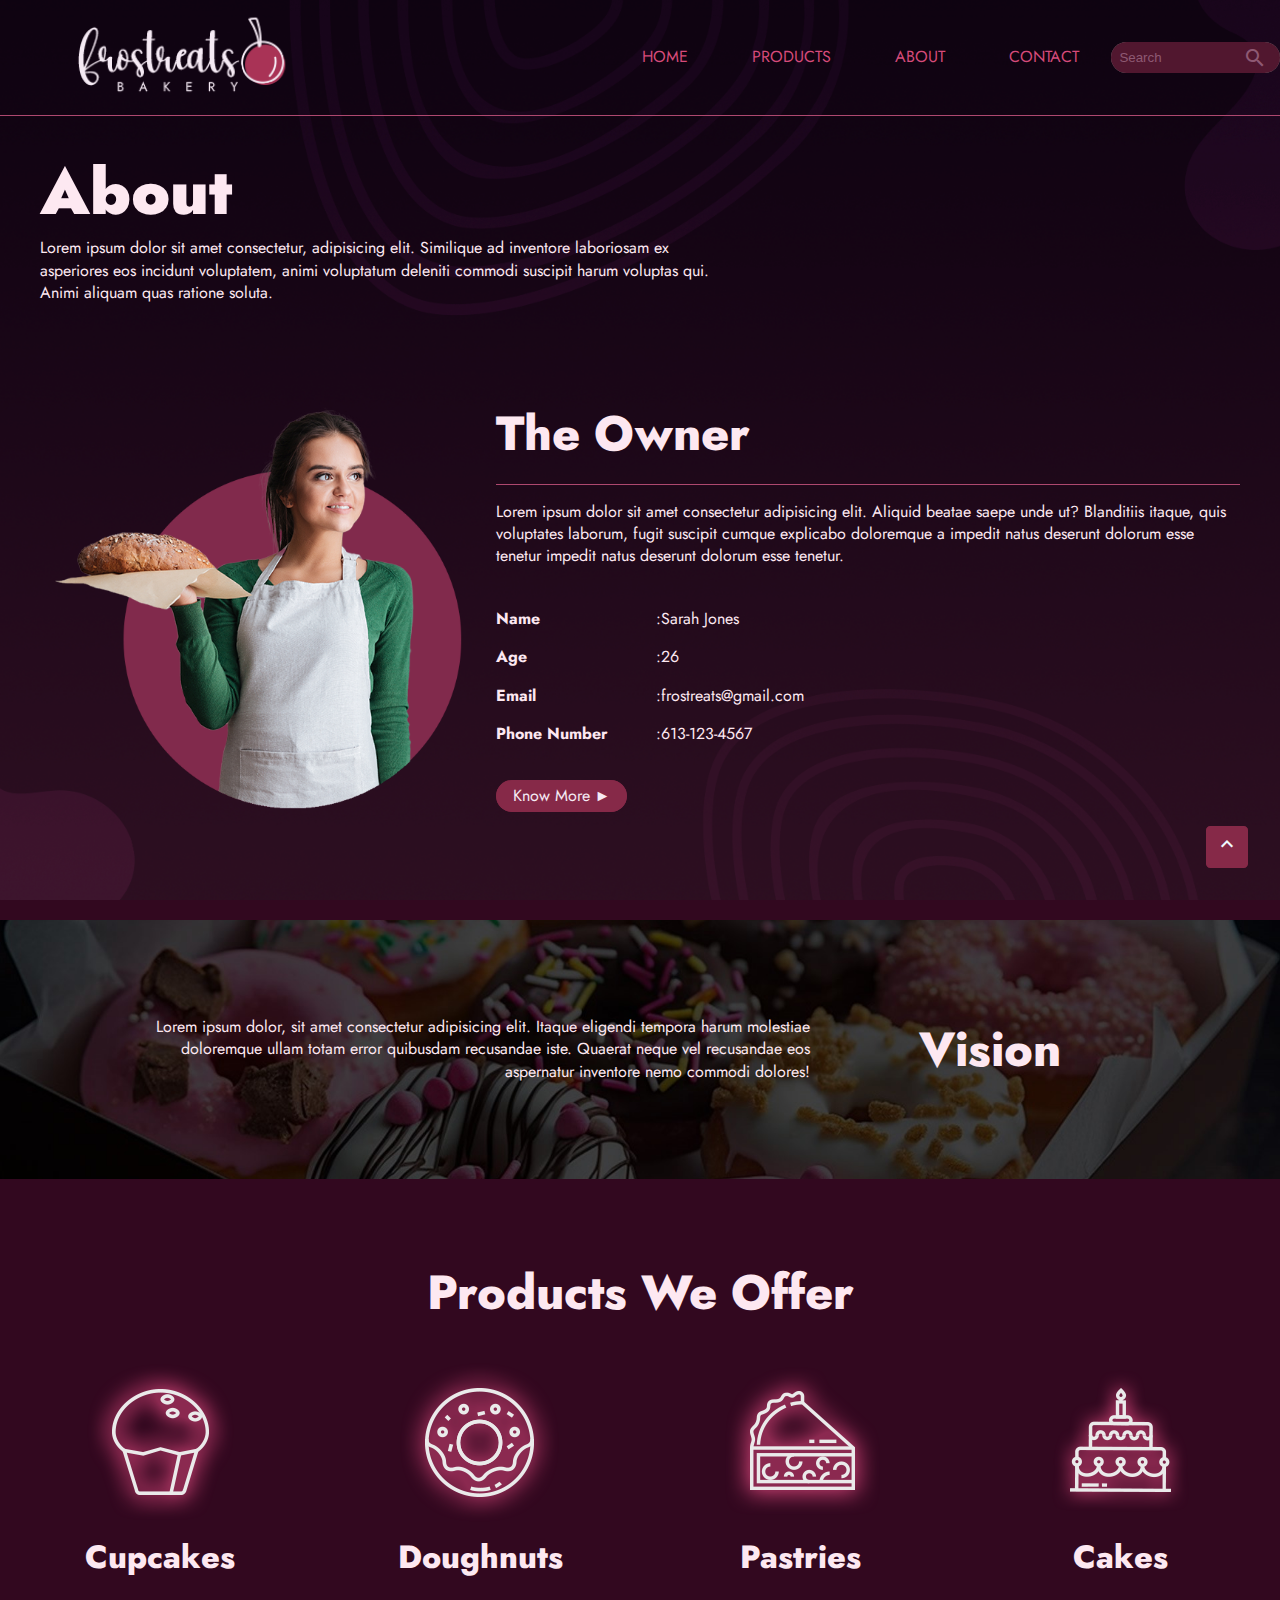
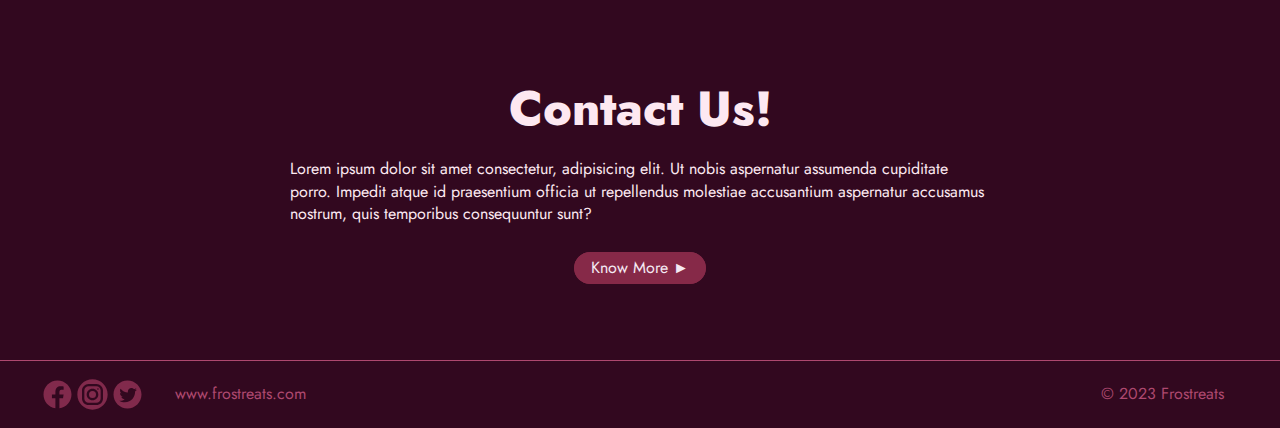
==== about.html @ 8da69e14 "adds other pages and styling" ====
<!DOCTYPE html>
<html lang="en">
<head>
    <meta charset="UTF-8">
    <meta name="viewport" content="width=device-width, initial-scale=1.0">
    <link rel="stylesheet" href="css/reset.css">
    <link rel="stylesheet" href="css/style.css">
    <link rel="stylesheet" href="css/style_about.css">
    <link href="https://fonts.googleapis.com/css2?family=Jost:wght@300&display=swap" rel="stylesheet">
    <link href="https://fonts.googleapis.com/css2?family=Sacramento&display=swap" rel="stylesheet">
    <link href="https://fonts.googleapis.com/icon?family=Material+Icons+Outlined" rel="stylesheet">
    <title>Frostreats</title>
</head>
<body>
    <header>
        <div class="wrapper">
            <nav>
                <a href="index.html"><img src="images/logo.png" alt="frostreats logo" class="logo"></a>

                <div class="menu">
                    <ul class="menu-items">
                        <li><a href="index.html" class="transition home">Home</a></li>
                        <li><a href="products.html" class="transition products">Products</a></li>
                        <li><a href="about.html" class="transition about">About</a></li>
                        <li><a href="contact.html" class="transition contact">Contact</a></li>
                    </ul>

                    <form class="search-bar">
                        <input type="search" name="search" id="search" placeholder="Search">
                        

                        <button>
                            <span class="material-icons-outlined">search</span>
                        </button>
                    </form>
                </div>
                
            </nav>
        </div>
        <hr>
    </header>

    <main>
        <div class="about">
            <div class="about-info">
                <h1>About</h1>
                <p>Lorem ipsum dolor sit amet consectetur, adipisicing elit. Similique ad inventore laboriosam ex asperiores eos incidunt voluptatem, animi voluptatum deleniti commodi suscipit harum voluptas qui. Animi aliquam quas ratione soluta.</p>
            </div>
            
            <div class="about-grid">
                <div class="about-grid-info">
                    <h2>The owner</h2>
                    <hr>
                    <p>Lorem ipsum dolor sit amet consectetur adipisicing elit. Aliquid beatae saepe unde ut? Blanditiis itaque, quis voluptates laborum, fugit suscipit cumque explicabo doloremque a impedit natus deserunt dolorum esse tenetur impedit natus deserunt dolorum esse tenetur.</p>
                    <div class="owner-info">
                        <table>
                            <tr>
                                <th>Name</th>
                                <td>:Sarah Jones</td>
                            </tr>
                            <tr>
                                <th>Age</th>
                                <td>:26</td>
                            </tr>
                            <tr>
                                <th>Email</th>
                                <td>:frostreats@gmail.com</td>
    
                            </tr>
                                <th>Phone Number</th>
                                <td>:613-123-4567</td>
                            </tr>
                        </table>
                    </div>
                    <div class="shop-button"><a href="#" >Know More &#x25BA</a> </div>
                </div>
                <img src="images/about-us.png" alt="image of owner" class="owner-img">
            </div>
        </div>
        
            

        </div>

        <div class="vision-container">
            <div class="vision">
                <h2>Vision</h2>
                <p>Lorem ipsum dolor, sit amet consectetur adipisicing elit. Itaque eligendi tempora harum molestiae doloremque ullam totam error quibusdam recusandae iste. Quaerat neque vel recusandae eos aspernatur inventore nemo commodi dolores!</p>
            </div>
        </div>

        <div class="services-container">
            <h2>Products we offer</h2>
            <div class="services">
                
                <div class="offers">
                    <a href="products.html"><img src="images/cupcake-icon.png" alt="icon for cupcake"></a>
                    <h3>Cupcakes</h3>
                </div>

                <div class="offers">
                    <a href="products.html"><img src="images/doughnut-icon.png" alt="icon for cupcake"></a>
                    <h3>Doughnuts</h3>
                </div>

                <div class="offers">
                    <a href="products.html"><img src="images/pastrie-icon.png" alt="icon for cupcake"></a>
                    <h3>Pastries</h3>
                </div>

                <div class="offers">
                    <a href="products.html"><img src="images/cake-icon.png" alt="icon for cupcake"></a>
                    <h3>Cakes</h3>
                </div>
                
                
            </div>
        </div>

        <div class="contact-info">
            <h2>Contact us!</h2>
            <p>Lorem ipsum dolor sit amet consectetur, adipisicing elit. Ut nobis aspernatur assumenda cupiditate porro. Impedit atque id praesentium officia ut repellendus molestiae accusantium aspernatur accusamus nostrum, quis temporibus consequuntur sunt?</p>
            <div class="shop-button"><a href="contact.html" >Know More &#x25BA</a> </div>

        </div>

    </main>

    <div class="top-button">
        <a href="#"><span class="back-to-top material-icons-outlined">
        expand_less
        </span></a>
    </div>

    <footer>
        <hr>
        
        <div class="footer-content">
            <div class="social-group">
                <div class="svg-group">
                    <svg 
                        x="0px" y="0px" width="35" height="35" viewBox="0 0 30 30">
                        <a xlink:href="https://www.facebook.com/" target="_blank">
                        <path class="svg-icon" d="M15,3C8.373,3,3,8.373,3,15c0,6.016,4.432,10.984,10.206,11.852V18.18h-2.969v-3.154h2.969v-2.099c0-3.475,1.693-5,4.581-5 c1.383,0,2.115,0.103,2.461,0.149v2.753h-1.97c-1.226,0-1.654,1.163-1.654,2.473v1.724h3.593L19.73,18.18h-3.106v8.697 C22.481,26.083,27,21.075,27,15C27,8.373,21.627,3,15,3z"></path>
                        </a>
                    </svg>

                    <svg 
                        x="0px" y="0px" width="35" height="35" viewBox="0 0 30 30">
                        <a xlink:href="https://www.instagram.com/" target="_blank">
                            <path class="svg-icon" d="M 15 2 C 7.832 2 2 7.832 2 15 C 2 22.168 7.832 28 15 28 C 22.168 28 28 22.168 28 15 C 28 7.832 22.168 2 15 2 z M 11.666016 6 L 18.332031 6 C 21.457031 6 24 8.5420156 24 11.666016 L 24 18.332031 C 24 21.457031 21.457984 24 18.333984 24 L 11.667969 24 C 8.5429688 24 6 21.457984 6 18.333984 L 6 11.667969 C 6 8.5429688 8.5420156 6 11.666016 6 z M 11.666016 8 C 9.6450156 8 8 9.6459688 8 11.667969 L 8 18.333984 C 8 20.354984 9.6459688 22 11.667969 22 L 18.333984 22 C 20.354984 22 22 20.354031 22 18.332031 L 22 11.666016 C 22 9.6450156 20.354031 8 18.332031 8 L 11.666016 8 z M 19.667969 9.6660156 C 20.035969 9.6660156 20.333984 9.9640312 20.333984 10.332031 C 20.333984 10.700031 20.035969 11 19.667969 11 C 19.299969 11 19 10.700031 19 10.332031 C 19 9.9640312 19.299969 9.6660156 19.667969 9.6660156 z M 15 10 C 17.757 10 20 12.243 20 15 C 20 17.757 17.757 20 15 20 C 12.243 20 10 17.757 10 15 C 10 12.243 12.243 10 15 10 z M 15 12 A 3 3 0 0 0 15 18 A 3 3 0 0 0 15 12 z"></path>
                        </a>
                    </svg>

                    <svg 
                        x="0px" y="0px" width="35" height="35" viewBox="0 0 30 30">
                        <a xlink:href="https://twitter.com/" target="_blank">
                            <path class="svg-icon" d="M15,3C8.373,3,3,8.373,3,15c0,6.627,5.373,12,12,12s12-5.373,12-12C27,8.373,21.627,3,15,3z M21.464,12.535 c0.006,0.133,0.009,0.265,0.009,0.397c0,4.068-3.095,8.756-8.756,8.756c-1.739,0-3.356-0.509-4.717-1.383 c0.241,0.029,0.486,0.042,0.735,0.042c1.443,0,2.769-0.491,3.821-1.318c-1.347-0.025-2.484-0.915-2.875-2.137 c0.188,0.036,0.381,0.055,0.579,0.055c0.281,0,0.554-0.038,0.811-0.108c-1.408-0.282-2.469-1.526-2.469-3.017 c0-0.013,0-0.026,0-0.039c0.415,0.231,0.889,0.369,1.394,0.385c-0.825-0.551-1.369-1.494-1.369-2.561 c0-0.565,0.151-1.094,0.416-1.547c1.518,1.862,3.786,3.088,6.343,3.216c-0.052-0.225-0.079-0.46-0.079-0.701 c0-1.699,1.378-3.078,3.077-3.078c0.885,0,1.685,0.374,2.246,0.972c0.701-0.139,1.36-0.394,1.955-0.747 c-0.23,0.719-0.718,1.321-1.354,1.703c0.622-0.074,1.215-0.239,1.768-0.484C22.588,11.559,22.067,12.1,21.464,12.535z"></path>
                        </a>
                    </svg>   

                </div>
                
                <a href="index.html">www.frostreats.com</a>
            </div>

            

            <p class="copyright">&copy; 2023 Frostreats</p>
        
        </div>

    </footer>
</body>
</html>
---- css/style.css ----
*{
    box-sizing: border-box;
}

html{
    scroll-behavior: smooth;
}

body{
    background-image: url(../images/bg-pattern.png);
    background-repeat: no-repeat;
    background-position:center center;
    background-size:cover;
    background-attachment: fixed;
    color: #fde8f1;
    background-color: #32081f;
    margin: 0 auto;
    line-height: 1.4;
    

    

    font-family: 'Jost', sans-serif;

}

/* nav styles */

.logo{
    margin: 0 auto;
    display: block;
   
}

nav{
    width: 100%;
    text-align: center;
    

}

.menu{
    max-width: 1200px;
    margin: 0 auto;
}

nav ul li a{
    text-decoration: none;
    padding: 1rem 2rem;
    display: block;
    
    color: #d64b7a;
    text-transform: uppercase;
}

.transition{
    position: relative;
}

.transition::before{
    content: "";
    position: absolute;
    left:0;
    bottom:0;
    width:0;
    height:1px;
    background-color:#ae486f;
    transition: width 0.5s ease-out;
    

}

.transition:hover::before{
    width:100%;
}

.banner-img{
    display: block;
    margin: 0 auto;
    width: 100%;

}

hr{
    
    background-color:#ae486f;
    border: none;
    height: 1px;
    margin:1rem 0;
}

/* styling for the search bar */

.search-bar{
    position: relative;
    border-radius: 25px;
    background-color: gray;
    max-width: 20rem;
    text-align: center;
    margin: 0 auto;
    margin-top: 1rem;
}

.search-bar input{
    height: 100%;
    width:100%;
    border-radius:25px;
    display:block;
    border: none;
    padding:.5rem;
    background-color: #51172f;
    caret-color:#d795b5;
    color:#fde8f1;
    
}

/* to remove the "x" from the search input field */
input[type="search"]::-webkit-search-decoration,
input[type="search"]::-webkit-search-cancel-button,
input[type="search"]::-webkit-search-results-button,
input[type="search"]::-webkit-search-results-decoration{
    display: none;
}

.search-bar input:focus{
    outline:none;
}

.search-bar button{
    position:absolute;
    top:0;
    right:0;
    width:50px;
    height: 100%;
    border-radius:50%;
    cursor:pointer;
    border:none;
    background: none;
    padding-top: 4px;
}

.form{
    width: 100%;
}

::placeholder{
    color:#8e5973;
}

.material-icons-outlined{
    color:#8e5973 ;
}

/* main styles */

main{
    max-width: 1200px;
    margin: 0 auto;
    /* text-align: center; */
}

.banner-wrapper{
    text-align: center;
}

h1{
    font-size: 5rem;
    width: 100%;
    text-align: center;
    font-weight: 1000;
    text-transform: capitalize;
}

.slogan{
    font-family: 'Sacramento', cursive;
    font-size:3.5rem;
    font-weight: 500;
    color:transparent;
    -webkit-text-stroke-width: 0.3px;
    -webkit-text-stroke-color: #fde8f1;
    text-shadow: 1px 1px 10px #fc2f74;
    text-wrap: nowrap;
    padding:0 2rem;
    animation: blink-1 1s ease-in;

}

@keyframes blink-1 {
    0%,
    30%,
    50%,
    100% {
      opacity: 1;
    }
    25%,
    40%,
    75% {
      opacity: 0;
    }
  }
  

.banner-content p{
    margin:1rem auto;
    padding: 0 2rem;
}

.shop-button{
    display: block;
    margin: 2rem 0;
    
}

.shop-button a{
   
    background-color: #862948;
    border-radius: 25px;
    color: #f5eaf4;
    padding: .2rem 1rem;
    text-decoration: none;
    transition:1s ease-out ;
    border: #862948 1px solid;
}

.shop-button a:hover{
    background-color: transparent;
    border: 1px solid #ae486f;
    transition: background-color border 0.5s ease;

}


/* @keyframes slide-in-right{
    0%{
        transform:translateX(-100px);
        opacity: 0;

    }
    100%{
        transform: translateX(1);
        opacity: 1;
    }
}

.banner-img{
    animation: slide-in-right 2s ease;
} */

/* @keyframes slide-in-left{
    0%{
        transform:translateX(100px);
        opacity: 0;
    }
    100%{
        transform: translateX(1);
        opacity: 1;
    }
}

.banner-content{
    animation: slide-in-left 2s ease;
}  */



/* footer styles */

.footer-content{
    color:#ae486f;
    margin:0 auto;
    max-width: 1200px;
    display: block;
    margin-bottom: 1rem;
}

.social-group a{
    text-decoration: none;
    color:#ae486f;
}

.svg-icon{
    fill: #812a4c;
}

.svg-group{
    display: flex;
}

.social-group{
    display: flex;
    gap:5%;
    flex-wrap: wrap;
    align-items: center;
  
}

.footer-content{
    display:grid;
    grid-template-columns: repeat(2,1fr);
}

.copyright{
    text-align: right;
    padding-right:1rem;
    align-self: center;
}


/*------ Media query -----*/

@media screen and (min-width:760px) {

   



    /* ------ Nav styles ------*/

    .logo{
        width: 90%;
        margin-left:3rem;
    }

    nav{
        margin:0 auto;
        display: block;
        display: flex;  
        align-items: center;
        justify-content: center;
        gap:25%;
    }

    .menu-items{
        display: flex;
        justify-content: space-around;
    }

    .menu-items li{
        align-self: center;
    }


    .menu{
        display:flex;
        
        
    }

    .search-bar{
        margin:1rem 0;
    }

   .wrapper + hr{
    margin: 0;
   }

   /* main styles */

   .banner-wrapper{
    display:grid;
    grid-template-columns: repeat(2,1fr);
    margin: 1.5rem 0 2rem 0;
   }

   .banner-content{
    align-self: center;
   }

   
   
   



}
---- css/style_about.css ----
main{
    max-width: 100%;
}

.about{
    max-width: 1200px;
    margin: 0 auto;
}

.about-grid{
    margin:5rem 0;
    animation: slide-in 2s ease;
}

@keyframes slide-in{
    0%{
        transform: translateX(100px);
        opacity: 0;
    }
    100%{
        transform: translateX(1);
        opacity: 1;
    }
}

h1{
    font-size:4rem;
    text-align: left;
}

h3{
    font-size:2rem;
    font-weight: 800;
    text-transform: capitalize;
}

.offers{
    margin:1rem 0;
}

h1 + p{
    text-align: left;
    max-width: 700px;
}

.about-info{
    margin:2rem 0;
}

h2{
    font-size: 3rem;
    font-weight: 800;
    margin:1rem 0;
    text-transform: capitalize;
}

h2 + p{
    max-width: 700px;
    margin: 0 auto;
}

table{
    display: inline-block;
    text-align: left;
    margin: 2rem;
    
}


table tr th{
    
    padding: .5rem 3rem .5rem 0;
    font-weight: bold;
}

.owner-img{
    margin: 0 auto;
    display: block;
    width: 100%;
}

.services-container{
    margin:5rem 0;
    text-align: center;
}

.vision-container{
    display:block;
    background: rgb(69, 10, 40) url(../images/vision.jpg);
    background-repeat: no-repeat;
    background-position:center center;
    background-size:cover;
    padding:2rem 0;
    margin:5rem 0;
    transition:500ms ease-out ;
}

.vision-container:hover{
    box-shadow: 0 0 30px 10px #96355d99;
    transition: ease-in-out 500ms;
}

@keyframes scale-down{
    0% {
        transform: scale(1);
    }
    100% {
        transform: scale(0.8);
    }
  }

.offers:hover a img{
    animation:  scale-down 0.4s ease-in-out both;
}

.contact-info{
    margin:5rem 0;
    text-align: center;
}

.top-button {
    position: fixed;
    bottom: 2rem;
    right: 2rem;
    border: 1px solid #862948;
    background-color:#862948 ;
    border-radius: 10%;
    padding: 0.3rem 0.5rem;
}

.top-button:hover{
    background-color: transparent;
    transition: background-color 1s;
}

.back-to-top{
    color: aliceblue;

}

@media screen and (min-width:760px){

    .about-info h2{
        text-align: left;
    }

    .about-grid-info{
        text-align: left;
    }

    h2 + p{
        max-width: 700px;
        text-align: left;
    }

    table{
        display: block;
        margin-left:0 ;
    }

    .about-grid{
        display: grid;
        grid-template-areas: "img info";
        align-items: center;
    }

    .about-info{
        grid-area: info;
    }

    .owner-img{
        grid-area: img;
    }


    .vision{
        display: grid;
        grid-template-areas:"paragraph heading";
        padding:3rem 0;
        align-items: center;
        
    }

    .vision h2{
        grid-area:heading;
        text-align: left;
    }

    .vision p{
        grid-area:paragraph;
        text-align: right;
    }

    .services{
        display: grid;
        grid-template-columns: repeat(4,1fr);
    }
    
}
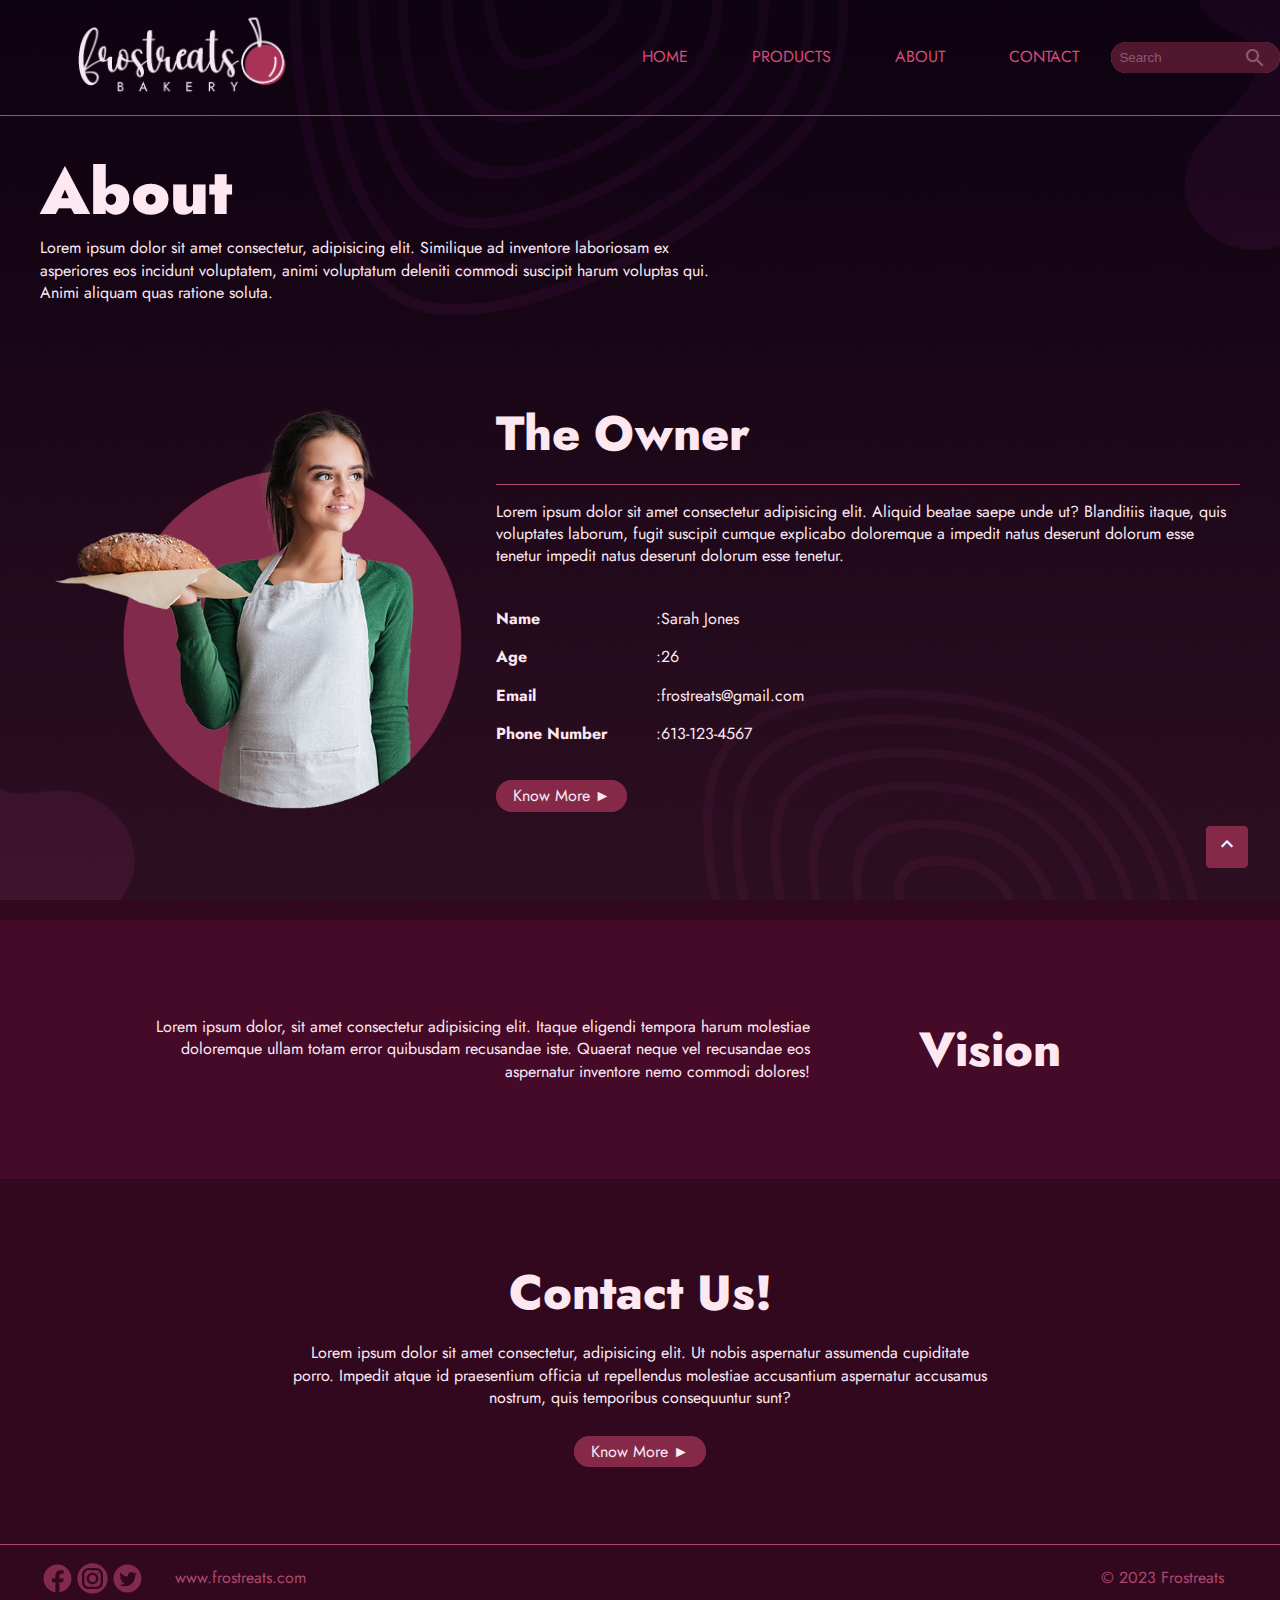
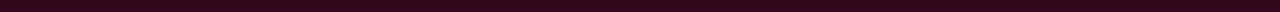
==== commit cc3afa6f: "updates css styling" ====
--- a/about.html
+++ b/about.html
@@ -89,33 +89,6 @@
             </div>
         </div>
 
-        <div class="services-container">
-            <h2>Products we offer</h2>
-            <div class="services">
-                
-                <div class="offers">
-                    <a href="products.html"><img src="images/cupcake-icon.png" alt="icon for cupcake"></a>
-                    <h3>Cupcakes</h3>
-                </div>
-
-                <div class="offers">
-                    <a href="products.html"><img src="images/doughnut-icon.png" alt="icon for cupcake"></a>
-                    <h3>Doughnuts</h3>
-                </div>
-
-                <div class="offers">
-                    <a href="products.html"><img src="images/pastrie-icon.png" alt="icon for cupcake"></a>
-                    <h3>Pastries</h3>
-                </div>
-
-                <div class="offers">
-                    <a href="products.html"><img src="images/cake-icon.png" alt="icon for cupcake"></a>
-                    <h3>Cakes</h3>
-                </div>
-                
-                
-            </div>
-        </div>
 
         <div class="contact-info">
             <h2>Contact us!</h2>
--- a/css/style.css
+++ b/css/style.css
@@ -14,7 +14,7 @@
     background-attachment: fixed;
     color: #fde8f1;
     background-color: #32081f;
-    margin: 0 auto;
+    /* margin: 0 auto; */
     line-height: 1.4;
     
 
@@ -23,6 +23,7 @@
     font-family: 'Jost', sans-serif;
 
 }
+
 
 /* nav styles */
 
@@ -153,14 +154,13 @@
 
 /* main styles */
 
-main{
+
+.banner-wrapper{
+    text-align: center;
     max-width: 1200px;
-    margin: 0 auto;
-    /* text-align: center; */
-}
-
-.banner-wrapper{
-    text-align: center;
+    margin: 1rem auto;
+    
+
 }
 
 h1{
@@ -230,6 +230,7 @@
 }
 
 
+
 /* @keyframes slide-in-right{
     0%{
         transform:translateX(-100px);
@@ -261,7 +262,103 @@
     animation: slide-in-left 2s ease;
 }  */
 
-
+.quote{
+    display:block;
+    background: rgb(69, 10, 40) url(../images/quote-bg.png);
+    background-repeat: no-repeat;
+    background-position:center center;
+    background-size:cover;
+    background-attachment: fixed;
+    padding:4rem 0;
+    margin:2rem auto;
+    transition:500ms ease-out ;
+    text-align: center;
+   
+    font-size: 1.3rem;
+}
+
+blockquote {
+    margin: 0 auto;
+    padding: 10px 60px 10px 70px;
+    position: relative;
+    max-width: 700px;
+}
+
+q {
+      
+    display: block;
+    padding: 1rem;
+    quotes: "“" "”";
+      
+    &::before {
+        content: open-quote;
+        font-family: Georgia, "Times New Roman", Times, serif;
+        font-size: 7rem;
+        font-weight: bold;
+        line-height: 7rem;
+        left: 0;
+        top: 0;
+        position: absolute;
+        
+      }
+      
+    &::after {
+        content: close-quote;
+        font-family: Georgia, "Times New Roman", Times, serif;
+        font-size: 7rem;
+        font-weight: bold;
+        line-height: 7rem;
+        right: 0;
+        bottom: 0;
+        position: absolute;
+      
+      }
+    }
+
+  
+
+.services-container,.index-about h2{
+    font-size: 3rem;
+    font-weight: 800;
+    margin:1rem 0;
+    text-transform: capitalize;
+}
+
+h3{
+    font-size:1.5rem;
+    font-weight: 800;
+    text-transform: capitalize;
+}
+
+
+.services-container{
+    margin:5rem 0;
+    text-align: center;
+}
+
+@keyframes scale-down{
+    0% {
+        transform: scale(1);
+    }
+    100% {
+        transform: scale(0.8);
+    }
+  }
+
+.offers:hover a img{
+    animation:  scale-down 0.4s ease-in-out both;
+}
+
+.index-about{
+    margin:0 auto;
+    max-width: 1200px;
+    text-align: center;
+}
+
+.index-about p{
+    max-width: 700px;
+    margin: 0 auto;
+}
 
 /* footer styles */
 
@@ -305,6 +402,25 @@
     align-self: center;
 }
 
+.top-button {
+    position: fixed;
+    bottom: 2rem;
+    right: 2rem;
+    border: 1px solid #862948;
+    background-color:#862948 ;
+    border-radius: 10%;
+    padding: 0.3rem 0.5rem;
+}
+
+.top-button:hover{
+    background-color: transparent;
+    transition: background-color 1s;
+}
+
+.back-to-top{
+    color: aliceblue;
+
+}
 
 /*------ Media query -----*/
 
@@ -359,13 +475,18 @@
    .banner-wrapper{
     display:grid;
     grid-template-columns: repeat(2,1fr);
-    margin: 1.5rem 0 2rem 0;
+    
    }
 
    .banner-content{
     align-self: center;
    }
 
+   .services{
+    display: grid;
+    grid-template-columns: repeat(4,1fr);
+}
+
    
    
    
--- a/css/style_about.css
+++ b/css/style_about.css
@@ -28,11 +28,7 @@
     text-align: left;
 }
 
-h3{
-    font-size:2rem;
-    font-weight: 800;
-    text-transform: capitalize;
-}
+
 
 .offers{
     margin:1rem 0;
@@ -79,10 +75,7 @@
     width: 100%;
 }
 
-.services-container{
-    margin:5rem 0;
-    text-align: center;
-}
+
 
 .vision-container{
     display:block;
@@ -90,53 +83,24 @@
     background-repeat: no-repeat;
     background-position:center center;
     background-size:cover;
+    background-attachment: fixed;
     padding:2rem 0;
     margin:5rem 0;
-    transition:500ms ease-out ;
+ 
 }
 
-.vision-container:hover{
-    box-shadow: 0 0 30px 10px #96355d99;
-    transition: ease-in-out 500ms;
+
+.vision{
+    padding:3rem 0;
 }
 
-@keyframes scale-down{
-    0% {
-        transform: scale(1);
-    }
-    100% {
-        transform: scale(0.8);
-    }
-  }
-
-.offers:hover a img{
-    animation:  scale-down 0.4s ease-in-out both;
-}
 
 .contact-info{
     margin:5rem 0;
     text-align: center;
 }
 
-.top-button {
-    position: fixed;
-    bottom: 2rem;
-    right: 2rem;
-    border: 1px solid #862948;
-    background-color:#862948 ;
-    border-radius: 10%;
-    padding: 0.3rem 0.5rem;
-}
 
-.top-button:hover{
-    background-color: transparent;
-    transition: background-color 1s;
-}
-
-.back-to-top{
-    color: aliceblue;
-
-}
 
 @media screen and (min-width:760px){
 
@@ -148,9 +112,9 @@
         text-align: left;
     }
 
-    h2 + p{
+    .contact-info p{
         max-width: 700px;
-        text-align: left;
+        
     }
 
     table{
@@ -176,7 +140,6 @@
     .vision{
         display: grid;
         grid-template-areas:"paragraph heading";
-        padding:3rem 0;
         align-items: center;
         
     }
@@ -191,9 +154,6 @@
         text-align: right;
     }
 
-    .services{
-        display: grid;
-        grid-template-columns: repeat(4,1fr);
-    }
+    
     
 }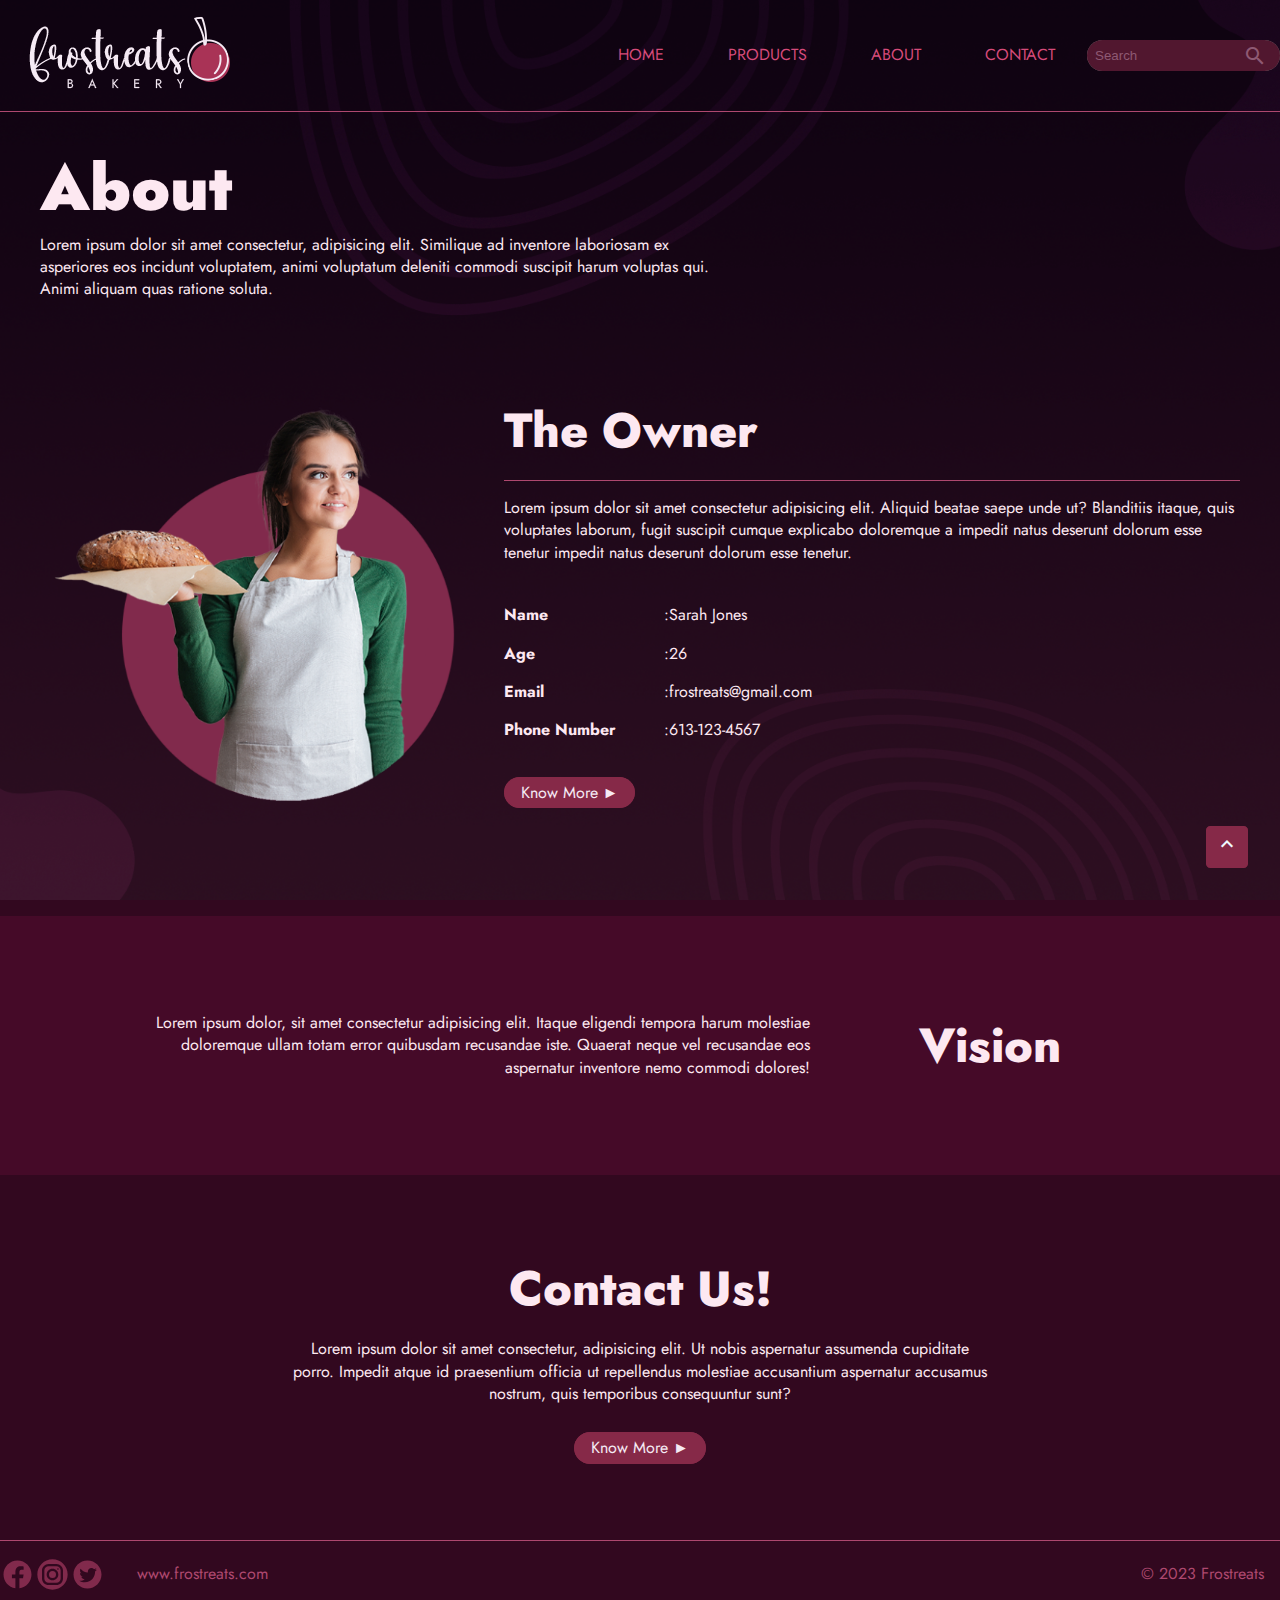
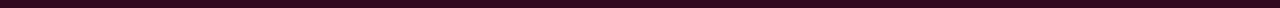
==== commit 140486ff: "adds responsive images" ====
--- a/about.html
+++ b/about.html
@@ -74,7 +74,13 @@
                     </div>
                     <div class="shop-button"><a href="#" >Know More &#x25BA</a> </div>
                 </div>
-                <img src="images/about-us.png" alt="image of owner" class="owner-img">
+
+                <picture class="owner-img">
+                    <source srcset="images/about-us-500_x_469.png" media="(max-width:760px)">
+                    <source srcset="images/about-us-600_x_563.png" media="(min-width:760px)">
+                    <img src="images/about-us.png" alt="image of owner" class="owner-img">
+                </picture>
+               
             </div>
         </div>
         
--- a/css/style.css
+++ b/css/style.css
@@ -365,7 +365,7 @@
 .footer-content{
     color:#ae486f;
     margin:0 auto;
-    max-width: 1200px;
+    max-width: 1400px;
     display: block;
     margin-bottom: 1rem;
 }
@@ -432,23 +432,21 @@
 
     /* ------ Nav styles ------*/
 
-    .logo{
-        width: 90%;
-        margin-left:3rem;
-    }
+
 
     nav{
+        max-width: 1400px;
         margin:0 auto;
         display: block;
         display: flex;  
         align-items: center;
-        justify-content: center;
         gap:25%;
+        justify-content: space-between;
     }
 
     .menu-items{
         display: flex;
-        justify-content: space-around;
+        justify-content: space-between;
     }
 
     .menu-items li{
@@ -458,6 +456,7 @@
 
     .menu{
         display:flex;
+        margin:0;
         
         
     }
--- a/css/style_about.css
+++ b/css/style_about.css
@@ -126,6 +126,7 @@
         display: grid;
         grid-template-areas: "img info";
         align-items: center;
+        gap:1rem;
     }
 
     .about-info{
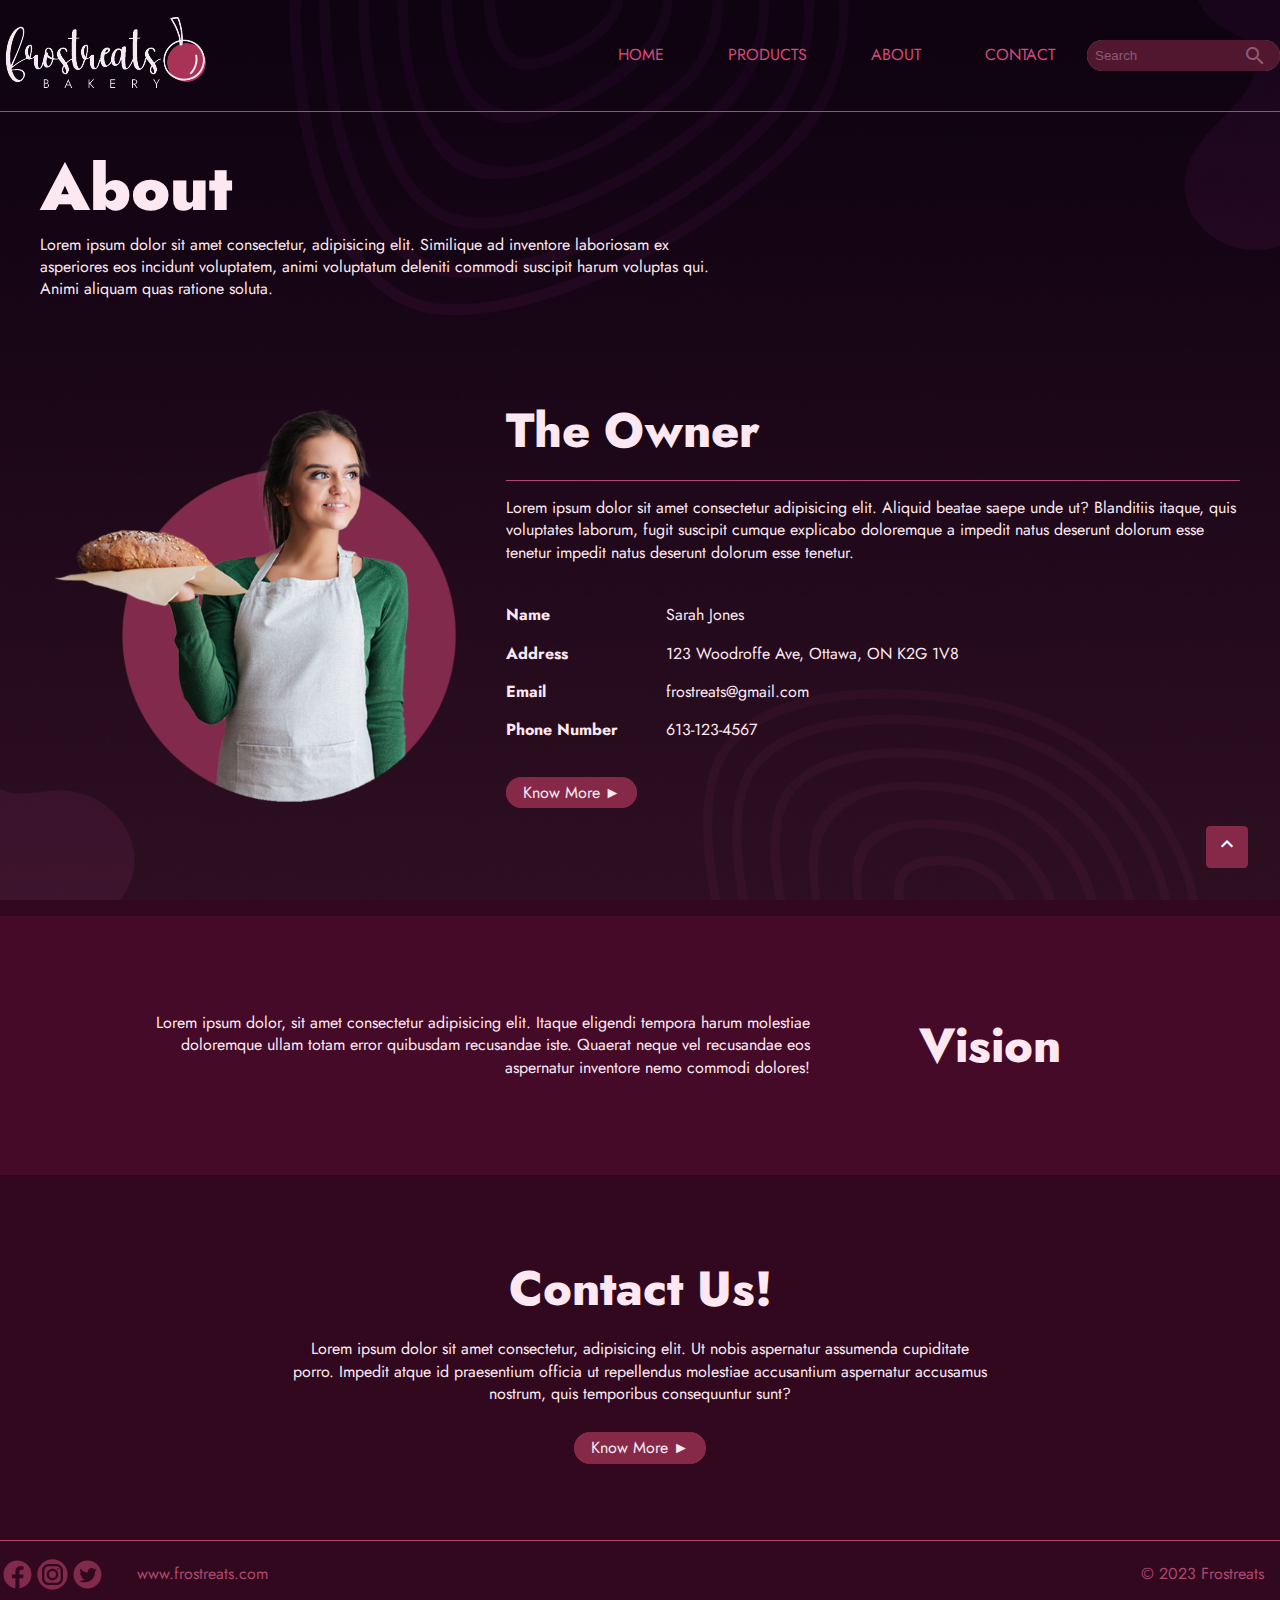
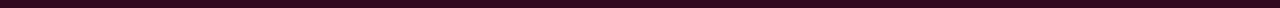
==== commit 1e89861b: "adds aria labels and schema information" ====
--- a/about.html
+++ b/about.html
@@ -15,14 +15,23 @@
     <header>
         <div class="wrapper">
             <nav>
-                <a href="index.html"><img src="images/logo.png" alt="frostreats logo" class="logo"></a>
+                <a href="index.html" aria-label="Opens homepage">
+
+                    <picture>
+                        <source srcset="images/logo-150_x_78.png" media="(max-width:760px)">
+                        <source srcset="images/logo-211_x_111.png" media="(min-width:760px)">
+                        <img src="images/logo.png" alt="frostreats logo" class="logo">
+                    </picture>
+
+                    
+                </a>
 
                 <div class="menu">
                     <ul class="menu-items">
-                        <li><a href="index.html" class="transition home">Home</a></li>
-                        <li><a href="products.html" class="transition products">Products</a></li>
-                        <li><a href="about.html" class="transition about">About</a></li>
-                        <li><a href="contact.html" class="transition contact">Contact</a></li>
+                        <li><a href="index.html" class="transition home" aria-label="Opens homepage">Home</a></li>
+                        <li><a href="products.html" class="transition products" aria-label="Opens products">Products</a></li>
+                        <li><a href="about.html" class="transition about" aria-label="Opens about">About</a></li>
+                        <li><a href="contact.html" class="transition contact" aria-label="Opens contact">Contact</a></li>
                     </ul>
 
                     <form class="search-bar">
@@ -53,26 +62,30 @@
                     <hr>
                     <p>Lorem ipsum dolor sit amet consectetur adipisicing elit. Aliquid beatae saepe unde ut? Blanditiis itaque, quis voluptates laborum, fugit suscipit cumque explicabo doloremque a impedit natus deserunt dolorum esse tenetur impedit natus deserunt dolorum esse tenetur.</p>
                     <div class="owner-info">
-                        <table>
+                        <table itemscope itemtype="https://schema.org/Person">
                             <tr>
                                 <th>Name</th>
-                                <td>:Sarah Jones</td>
+                                <td itemprop="name">Sarah Jones</td>
                             </tr>
                             <tr>
-                                <th>Age</th>
-                                <td>:26</td>
+                                <th>Address</th>
+                                <td itemprop="address" itemscope itemtype="https://schema.org/PostalAddress">
+                                    <span itemprop="streetAddress">123 Woodroffe Ave, </span>  
+                                    <span itemprop="addressLocality"> Ottawa,</span> 
+                                    <span itemprop="postalCode"> ON K2G 1V8</span>
+                                </td>
                             </tr>
                             <tr>
                                 <th>Email</th>
-                                <td>:frostreats@gmail.com</td>
-    
+                                <td itemprop="email">frostreats@gmail.com</td>
                             </tr>
+                            <tr>
                                 <th>Phone Number</th>
-                                <td>:613-123-4567</td>
+                                <td itemprop="telephone">613-123-4567</td>
                             </tr>
                         </table>
                     </div>
-                    <div class="shop-button"><a href="#" >Know More &#x25BA</a> </div>
+                    <div class="primary-button"><a href="#" aria-label="Know more about the owner">Know More &#x25BA</a> </div>
                 </div>
 
                 <picture class="owner-img">
@@ -99,14 +112,14 @@
         <div class="contact-info">
             <h2>Contact us!</h2>
             <p>Lorem ipsum dolor sit amet consectetur, adipisicing elit. Ut nobis aspernatur assumenda cupiditate porro. Impedit atque id praesentium officia ut repellendus molestiae accusantium aspernatur accusamus nostrum, quis temporibus consequuntur sunt?</p>
-            <div class="shop-button"><a href="contact.html" >Know More &#x25BA</a> </div>
+            <div class="primary-button"><a href="contact.html" aria-label="Opens contact">Know More &#x25BA</a> </div>
 
         </div>
 
     </main>
 
     <div class="top-button">
-        <a href="#"><span class="back-to-top material-icons-outlined">
+        <a href="#"><span class="back-to-top material-icons-outlined" aria-label="Back to top">
         expand_less
         </span></a>
     </div>
--- a/css/style.css
+++ b/css/style.css
@@ -181,7 +181,7 @@
     text-shadow: 1px 1px 10px #fc2f74;
     text-wrap: nowrap;
     padding:0 2rem;
-    animation: blink-1 1s ease-in;
+    animation: blink-1 1s 350ms ease-in;
 
 }
 
@@ -205,13 +205,13 @@
     padding: 0 2rem;
 }
 
-.shop-button{
+.primary-button{
     display: block;
     margin: 2rem 0;
     
 }
 
-.shop-button a{
+.primary-button a{
    
     background-color: #862948;
     border-radius: 25px;
@@ -222,7 +222,7 @@
     border: #862948 1px solid;
 }
 
-.shop-button a:hover{
+.primary-button a:hover{
     background-color: transparent;
     border: 1px solid #ae486f;
     transition: background-color border 0.5s ease;
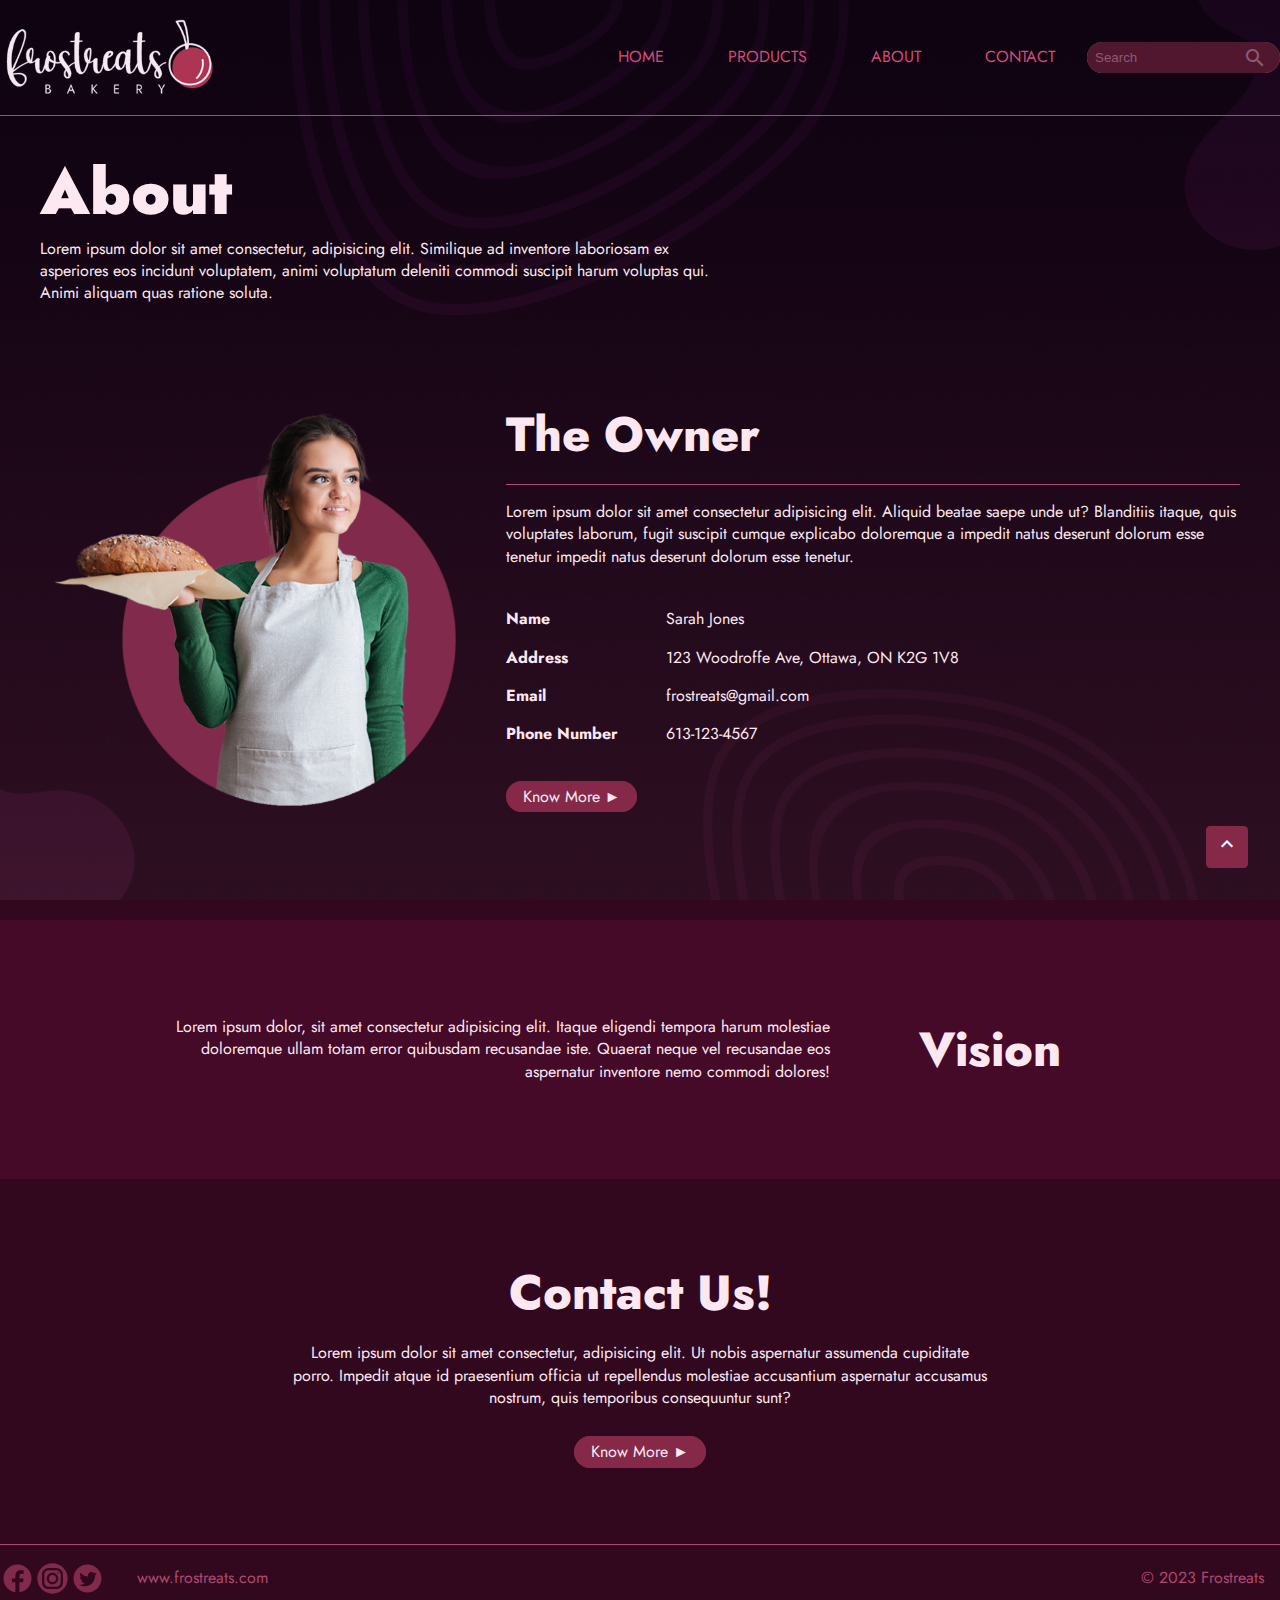
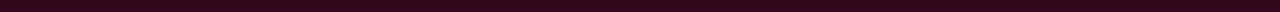
==== commit 6f9af4f4: "updates code" ====
--- a/about.html
+++ b/about.html
@@ -12,14 +12,20 @@
     <title>Frostreats</title>
 </head>
 <body>
+    <!-- Header content includes skip links, logo, nav, and search input -->
     <header>
+        <ul id="skip-links">
+            <li><a href="#about" aria-label="Skips to about">Skip to about</a></li>
+            <li><a href="#vision" aria-label="Skips to vision">Skip to vision</a></li>
+            <li><a href="#contact" aria-label="Skips to contact">Skip to contact</a></li>
+        </ul>
         <div class="wrapper">
             <nav>
                 <a href="index.html" aria-label="Opens homepage">
 
                     <picture>
-                        <source srcset="images/logo-150_x_78.png" media="(max-width:760px)">
-                        <source srcset="images/logo-211_x_111.png" media="(min-width:760px)">
+                        <source srcset="images/logo-200_x_104.png" media="(max-width:760px)">
+                        <source srcset="images/logo-220_x_115.png" media="(min-width:760px)">
                         <img src="images/logo.png" alt="frostreats logo" class="logo">
                     </picture>
 
@@ -49,8 +55,9 @@
         <hr>
     </header>
 
+    <!-- The main contains about information that includes schema, vision statement, and a contact section -->
     <main>
-        <div class="about">
+        <div class="about" id="about">
             <div class="about-info">
                 <h1>About</h1>
                 <p>Lorem ipsum dolor sit amet consectetur, adipisicing elit. Similique ad inventore laboriosam ex asperiores eos incidunt voluptatem, animi voluptatum deleniti commodi suscipit harum voluptas qui. Animi aliquam quas ratione soluta.</p>
@@ -62,6 +69,7 @@
                     <hr>
                     <p>Lorem ipsum dolor sit amet consectetur adipisicing elit. Aliquid beatae saepe unde ut? Blanditiis itaque, quis voluptates laborum, fugit suscipit cumque explicabo doloremque a impedit natus deserunt dolorum esse tenetur impedit natus deserunt dolorum esse tenetur.</p>
                     <div class="owner-info">
+                        <!-- the table contains schema information for the person -->
                         <table itemscope itemtype="https://schema.org/Person">
                             <tr>
                                 <th>Name</th>
@@ -85,7 +93,7 @@
                             </tr>
                         </table>
                     </div>
-                    <div class="primary-button"><a href="#" aria-label="Know more about the owner">Know More &#x25BA</a> </div>
+                    <div class="primary-button"><a href="#" aria-label="Know more about the owner">Know More &#x25BA;</a> </div>
                 </div>
 
                 <picture class="owner-img">
@@ -97,11 +105,8 @@
             </div>
         </div>
         
-            
 
-        </div>
-
-        <div class="vision-container">
+        <div class="vision-container" id="vision">
             <div class="vision">
                 <h2>Vision</h2>
                 <p>Lorem ipsum dolor, sit amet consectetur adipisicing elit. Itaque eligendi tempora harum molestiae doloremque ullam totam error quibusdam recusandae iste. Quaerat neque vel recusandae eos aspernatur inventore nemo commodi dolores!</p>
@@ -109,10 +114,10 @@
         </div>
 
 
-        <div class="contact-info">
+        <div class="contact-info" id="contact">
             <h2>Contact us!</h2>
             <p>Lorem ipsum dolor sit amet consectetur, adipisicing elit. Ut nobis aspernatur assumenda cupiditate porro. Impedit atque id praesentium officia ut repellendus molestiae accusantium aspernatur accusamus nostrum, quis temporibus consequuntur sunt?</p>
-            <div class="primary-button"><a href="contact.html" aria-label="Opens contact">Know More &#x25BA</a> </div>
+            <div class="primary-button"><a href="contact.html" aria-label="Opens contact">Know More &#x25BA;</a> </div>
 
         </div>
 
@@ -124,6 +129,7 @@
         </span></a>
     </div>
 
+     <!-- Footer includes social media links and copyright info -->
     <footer>
         <hr>
         
@@ -159,6 +165,7 @@
             
 
             <p class="copyright">&copy; 2023 Frostreats</p>
+            <!-- All images are from freepik -->
         
         </div>
 
--- a/css/style.css
+++ b/css/style.css
@@ -1,3 +1,5 @@
+/* The main css styling linked to all pages */
+
 *{
     box-sizing: border-box;
 }
@@ -27,6 +29,28 @@
 
 /* nav styles */
 
+#skip-links {
+    list-style: none;
+    padding:0;
+
+}
+  
+#skip-links a{
+    position: absolute;
+    top: -3em;
+    color: #d64b7a;
+    
+}
+  
+#skip-links a:focus{
+    top: 0;
+    
+}
+  
+#skip-links a:visited{
+    color: #d64b7a;
+}
+
 .logo{
     margin: 0 auto;
     display: block;
@@ -36,8 +60,6 @@
 nav{
     width: 100%;
     text-align: center;
-    
-
 }
 
 .menu{
@@ -54,9 +76,12 @@
     text-transform: uppercase;
 }
 
+
 .transition{
     position: relative;
 }
+
+/* Transition class used to animate the menu items on nav */
 
 .transition::before{
     content: "";
@@ -67,20 +92,12 @@
     height:1px;
     background-color:#ae486f;
     transition: width 0.5s ease-out;
-    
-
 }
 
 .transition:hover::before{
     width:100%;
 }
 
-.banner-img{
-    display: block;
-    margin: 0 auto;
-    width: 100%;
-
-}
 
 hr{
     
@@ -159,8 +176,12 @@
     text-align: center;
     max-width: 1200px;
     margin: 1rem auto;
-    
-
+}
+
+.banner-img{
+    display: block;
+    margin: 0 auto;
+    width: 100%;
 }
 
 h1{
@@ -179,13 +200,13 @@
     -webkit-text-stroke-width: 0.3px;
     -webkit-text-stroke-color: #fde8f1;
     text-shadow: 1px 1px 10px #fc2f74;
-    text-wrap: nowrap;
     padding:0 2rem;
-    animation: blink-1 1s 350ms ease-in;
-
-}
-
-@keyframes blink-1 {
+    animation: blink 1s 350ms ease-in;
+
+}
+
+/* short blinking/light up animation for the slogan of the brand */
+@keyframes blink {
     0%,
     30%,
     50%,
@@ -197,7 +218,7 @@
     75% {
       opacity: 0;
     }
-  }
+}
   
 
 .banner-content p{
@@ -205,6 +226,7 @@
     padding: 0 2rem;
 }
 
+/* Button styling */
 .primary-button{
     display: block;
     margin: 2rem 0;
@@ -225,42 +247,10 @@
 .primary-button a:hover{
     background-color: transparent;
     border: 1px solid #ae486f;
-    transition: background-color border 0.5s ease;
-
-}
-
-
-
-/* @keyframes slide-in-right{
-    0%{
-        transform:translateX(-100px);
-        opacity: 0;
-
-    }
-    100%{
-        transform: translateX(1);
-        opacity: 1;
-    }
-}
-
-.banner-img{
-    animation: slide-in-right 2s ease;
-} */
-
-/* @keyframes slide-in-left{
-    0%{
-        transform:translateX(100px);
-        opacity: 0;
-    }
-    100%{
-        transform: translateX(1);
-        opacity: 1;
-    }
-}
-
-.banner-content{
-    animation: slide-in-left 2s ease;
-}  */
+    transition: background-color 0.5s ease;
+
+}
+
 
 .quote{
     display:block;
@@ -284,36 +274,37 @@
     max-width: 700px;
 }
 
+
 q {
       
     display: block;
     padding: 1rem;
     quotes: "“" "”";
+}
+
+/* For adding the quotes */
+q::before {
+    content: open-quote;
+    font-family: Georgia, "Times New Roman", Times, serif;
+    font-size: 7rem;
+    font-weight: bold;
+    line-height: 7rem;
+    left: 0;
+    top: 0;
+    position: absolute;
+}
       
-    &::before {
-        content: open-quote;
-        font-family: Georgia, "Times New Roman", Times, serif;
-        font-size: 7rem;
-        font-weight: bold;
-        line-height: 7rem;
-        left: 0;
-        top: 0;
-        position: absolute;
-        
-      }
-      
-    &::after {
-        content: close-quote;
-        font-family: Georgia, "Times New Roman", Times, serif;
-        font-size: 7rem;
-        font-weight: bold;
-        line-height: 7rem;
-        right: 0;
-        bottom: 0;
-        position: absolute;
-      
-      }
-    }
+q::after {
+    content: close-quote;
+    font-family: Georgia, "Times New Roman", Times, serif;
+    font-size: 7rem;
+    font-weight: bold;
+    line-height: 7rem;
+    right: 0;
+    bottom: 0;
+    position: absolute;
+}
+    
 
   
 
@@ -332,8 +323,9 @@
 
 
 .services-container{
-    margin:5rem 0;
-    text-align: center;
+    margin:5rem auto;
+    text-align: center;
+    max-width: 1400px;
 }
 
 @keyframes scale-down{
@@ -343,7 +335,7 @@
     100% {
         transform: scale(0.8);
     }
-  }
+}
 
 .offers:hover a img{
     animation:  scale-down 0.4s ease-in-out both;
@@ -485,11 +477,4 @@
     display: grid;
     grid-template-columns: repeat(4,1fr);
 }
-
-   
-   
-   
-
-
-
 }--- a/css/style_about.css
+++ b/css/style_about.css
@@ -1,6 +1,3 @@
-main{
-    max-width: 100%;
-}
 
 .about{
     max-width: 1200px;
@@ -18,7 +15,7 @@
         opacity: 0;
     }
     100%{
-        transform: translateX(1);
+        transform: translateX(0);
         opacity: 1;
     }
 }
@@ -86,12 +83,15 @@
     background-attachment: fixed;
     padding:2rem 0;
     margin:5rem 0;
+    
  
 }
 
 
 .vision{
     padding:3rem 0;
+    max-width: 1200px;
+    margin:0 auto;
 }
 
 
